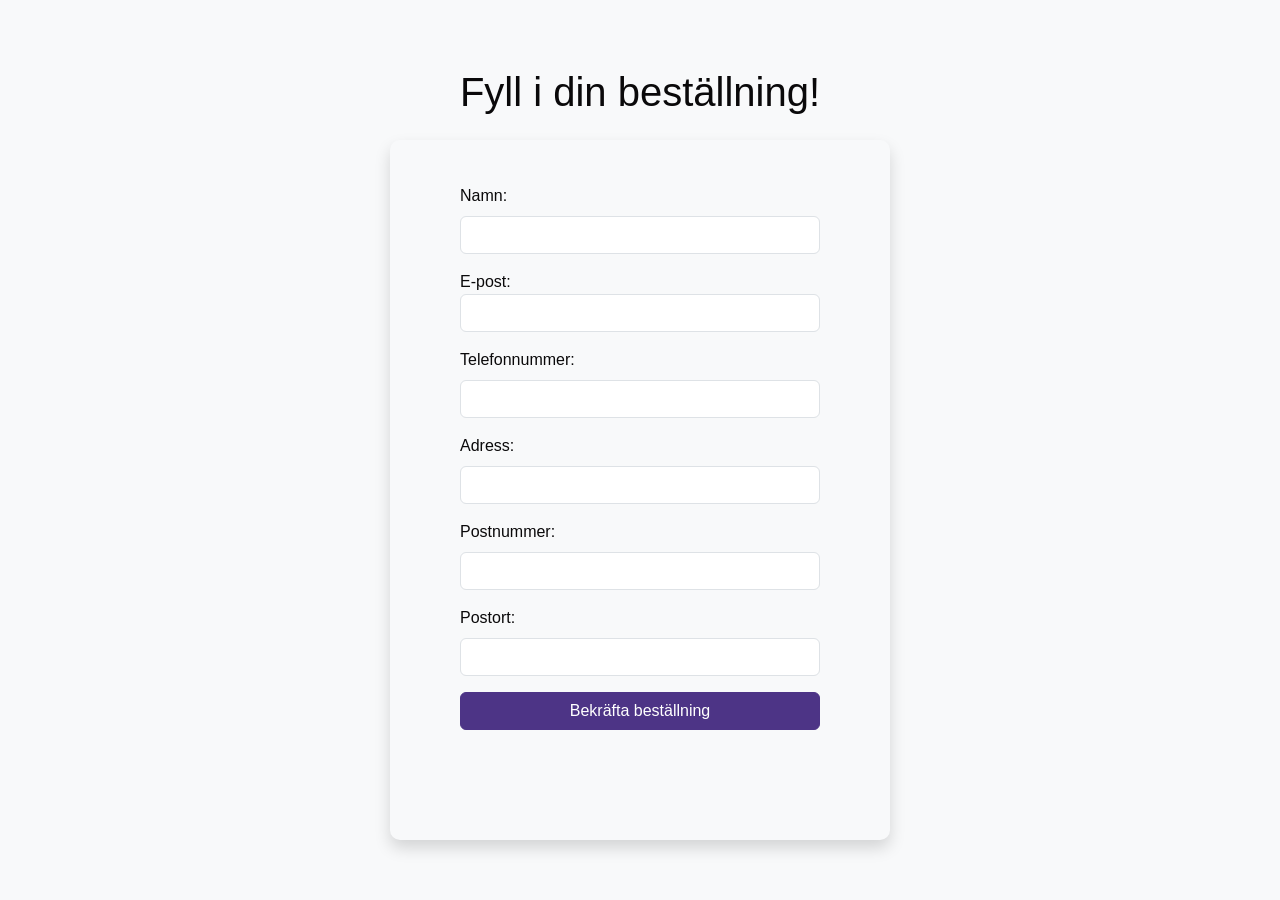
==== formular.html @ c71275b8 "Initial commit for WebShop-VG" ====
<!DOCTYPE html>
<html lang="en">

<head>
    <meta charset="UTF-8">
    <meta name="viewport" content="width=device-width, initial-scale=1.0">
    <title>Beställning</title>
    <link href="style.css" rel="stylesheet">
</head>

<body>
    <div class="container mt-5">
        <h1 class="text-center mb-4">Fyll i din beställning!</h1>
        <div class="card-form p-4 shadow">
            <form id="checkoutForm" class="custom-form">

                <div class="mb-3">
                    <label for="name" class="form-label">Namn:</label>
                    <input type="text" id="name" name="name" class="form-control">
                </div>

                <div class="mb-3">
                    <label for="email" class="form label"> E-post:</label>
                    <input type="email" id="email" name="email" class="form-control">
                </div>

                <div class="mb-3">
                    <label for="tel" class="form-label">Telefonnummer:</label>
                    <input type="tel" id="phone" name="phone" class="form-control">
                </div>

                <div class="mb-3">
                    <label for="address" class="form-label">Adress:</label>
                    <input type="text" id="address" name="address" class="form-control">
                </div>

                <div class="mb-3">
                    <label for="zipcode" class="form-label">Postnummer:</label>
                    <input type="number" id="postal" name="postal" class="form-control" class="form-control" min="0" step="1">
                </div>

                <div class="mb-3">
                    <label for="postort" class="form-label">Postort:</label>
                    <input type="text" id="city" name="city" class="form-control">
                </div>

                <input type="hidden" id="produkt" name="produkt">
                
                <button  type="submit" class="btn btn-primary w-100">
                    Bekräfta beställning
                </button>
            </form>
            <p id="productInfo" class="fw-bold"></p>

        </div>

        <script src="formularScript.js"></script>
</body>

</html>
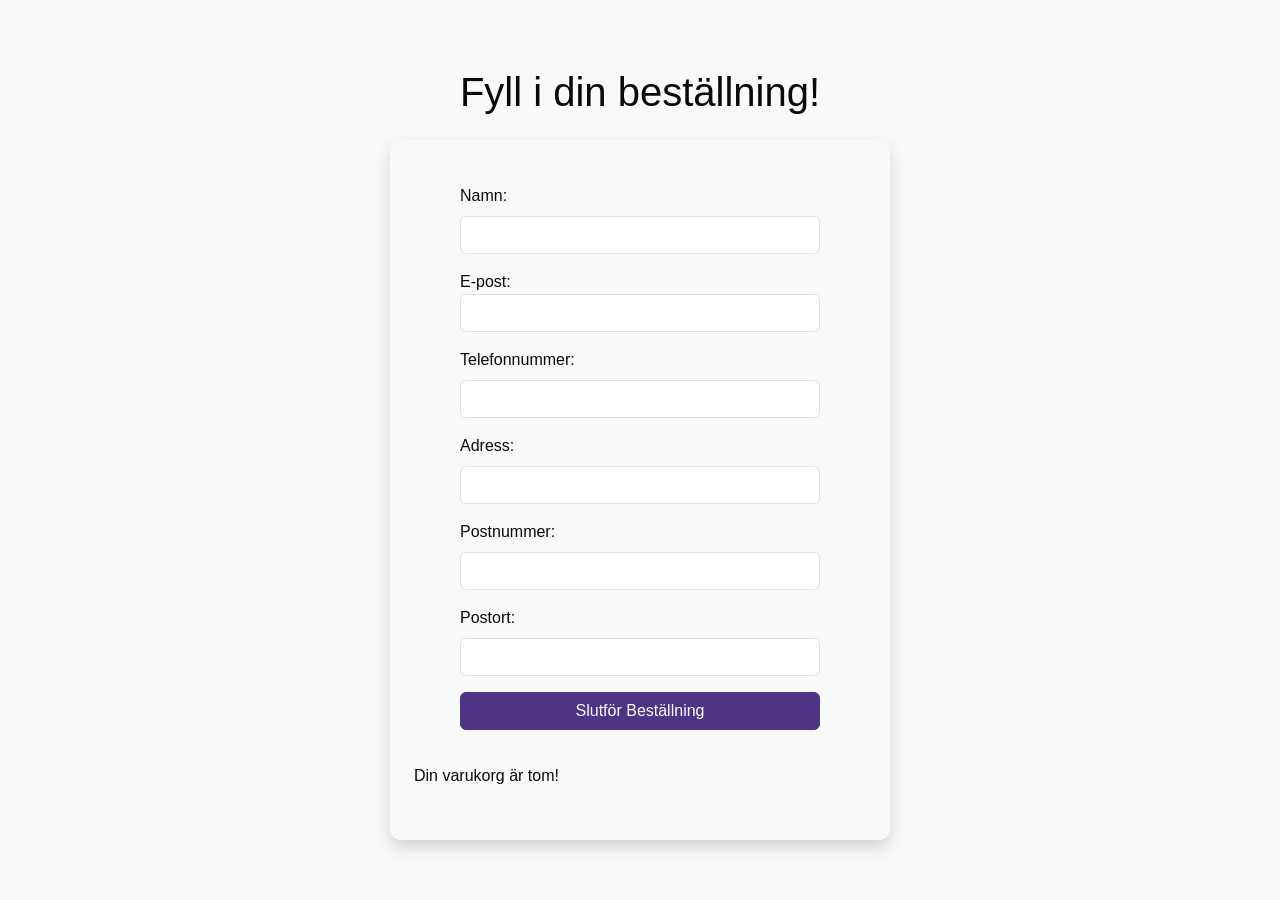
==== commit 8a73d50e: "Uppdaterade projektet" ====
--- a/formular.html
+++ b/formular.html
@@ -16,22 +16,22 @@
 
                 <div class="mb-3">
                     <label for="name" class="form-label">Namn:</label>
-                    <input type="text" id="name" name="name" class="form-control">
+                    <input type="text" id="name" name="name" class="form-control" autocomplete="name" required>
                 </div>
 
                 <div class="mb-3">
                     <label for="email" class="form label"> E-post:</label>
-                    <input type="email" id="email" name="email" class="form-control">
+                    <input type="email" id="email" name="email" class="form-control" autocomplete="email" required>
                 </div>
 
                 <div class="mb-3">
                     <label for="tel" class="form-label">Telefonnummer:</label>
-                    <input type="tel" id="phone" name="phone" class="form-control">
+                    <input type="tel" id="phone" name="phone" class="form-control" autocomplete="tel" required>
                 </div>
 
                 <div class="mb-3">
                     <label for="address" class="form-label">Adress:</label>
-                    <input type="text" id="address" name="address" class="form-control">
+                    <input type="text" id="address" name="address" class="form-control" autocomplete="street-address" required>
                 </div>
 
                 <div class="mb-3">
@@ -46,12 +46,11 @@
 
                 <input type="hidden" id="produkt" name="produkt">
                 
-                <button  type="submit" class="btn btn-primary w-100">
-                    Bekräfta beställning
+                <button type="submit" class="btn btn-primary w-100">
+                    Slutför Beställning
                 </button>
             </form>
-            <p id="productInfo" class="fw-bold"></p>
-
+            <div id="cartDetails"></div>
         </div>
 
         <script src="formularScript.js"></script>
